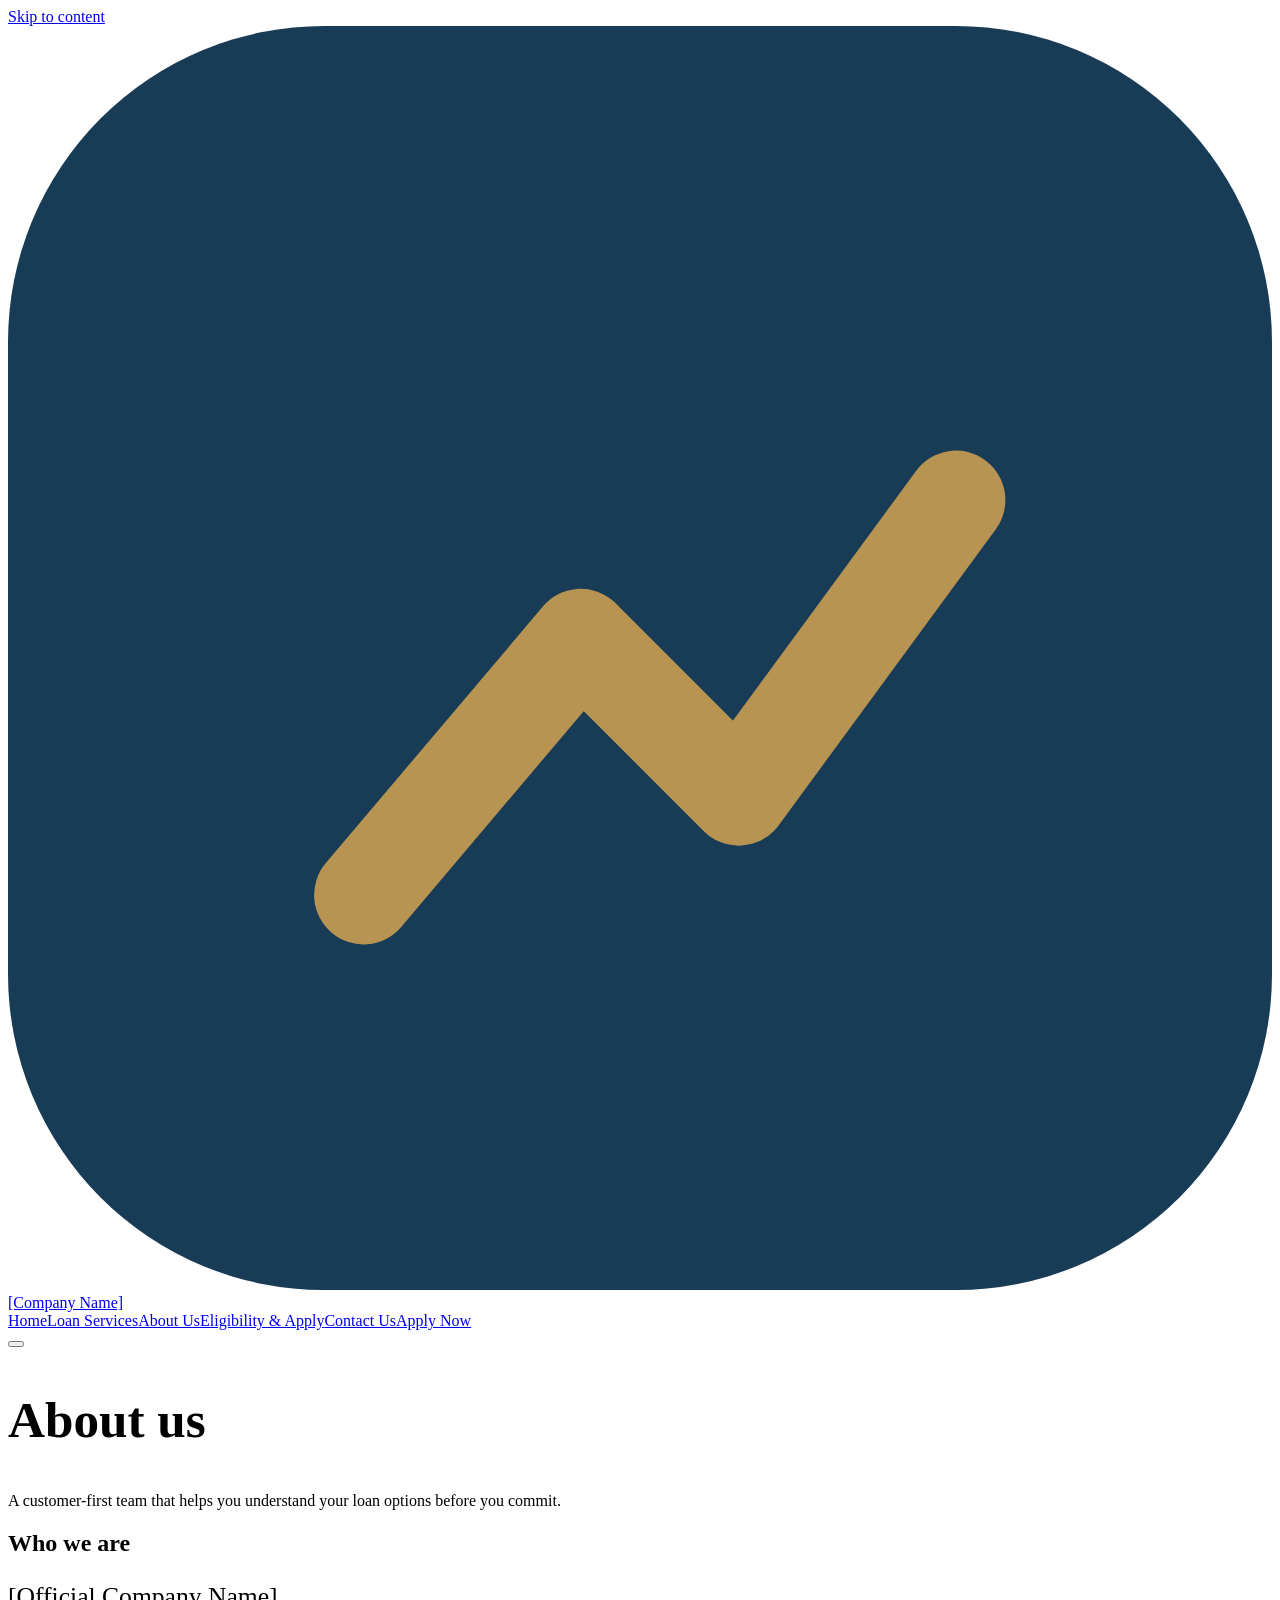
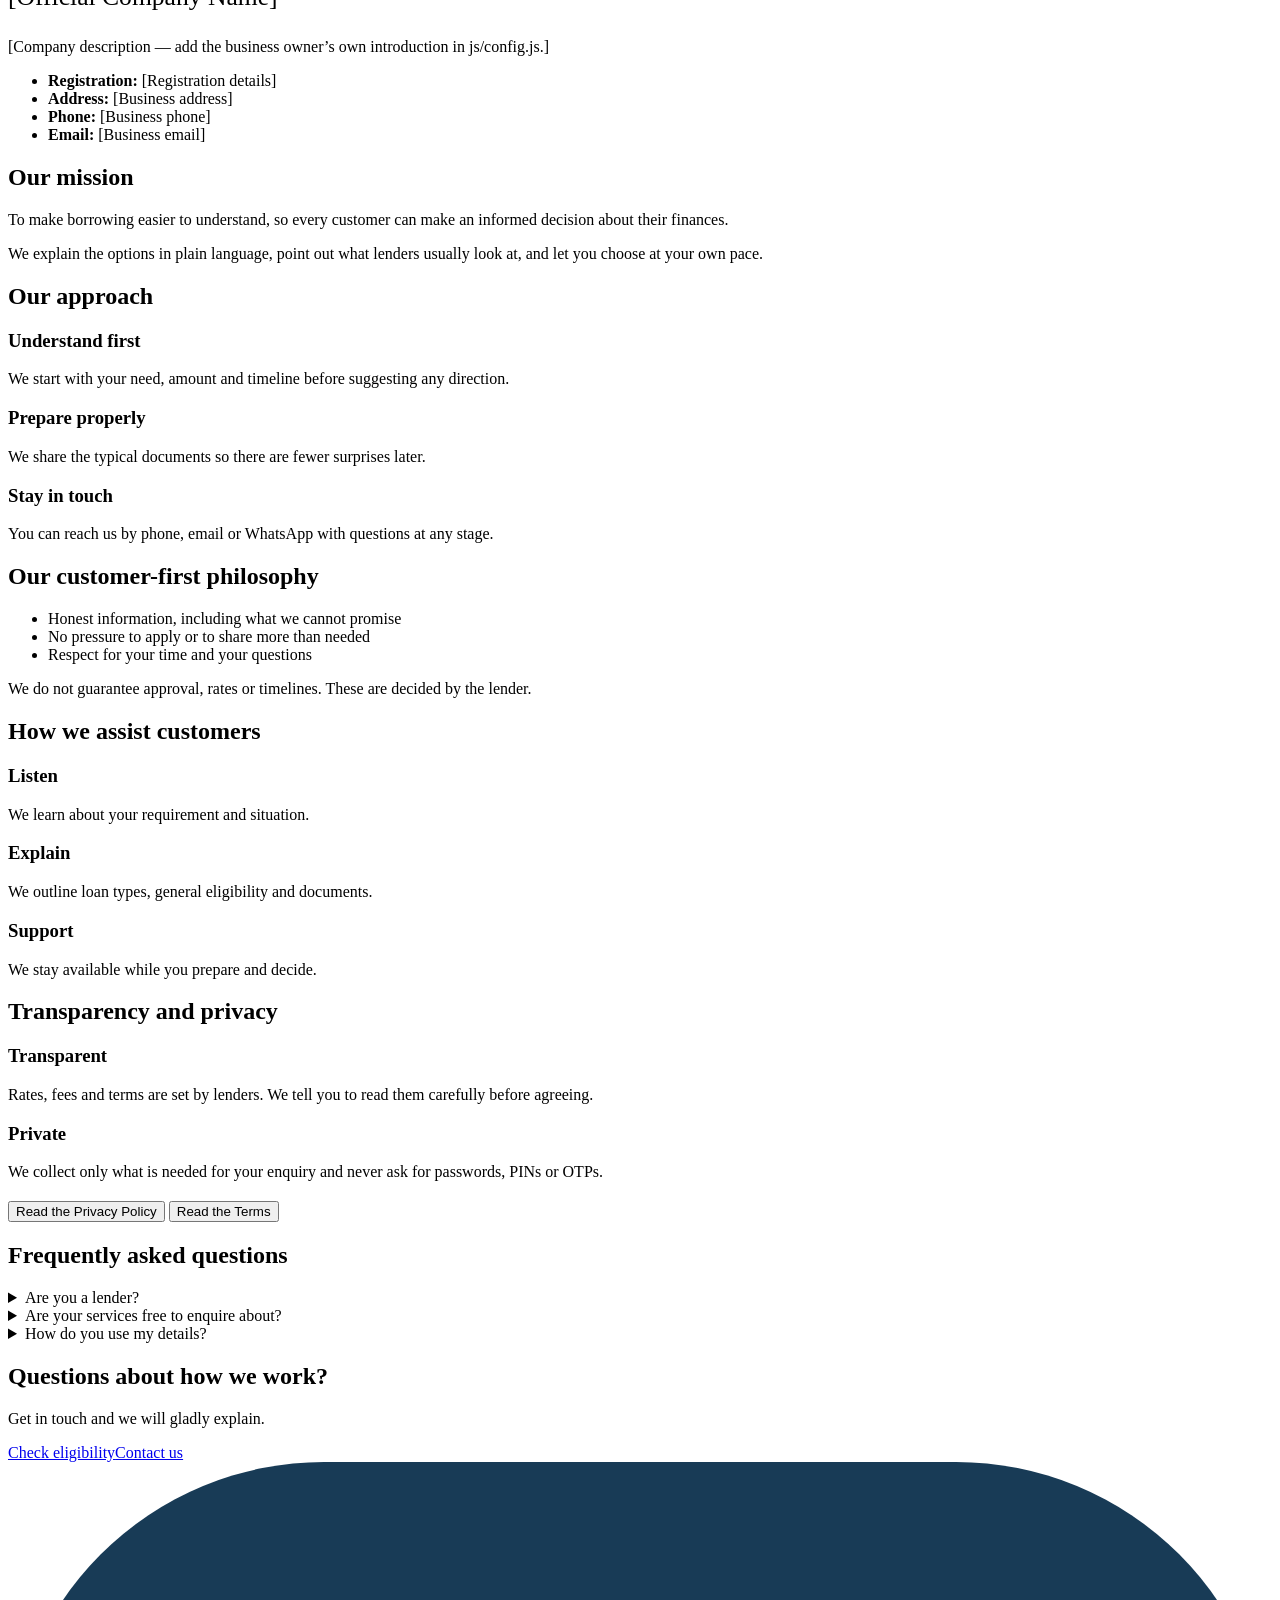
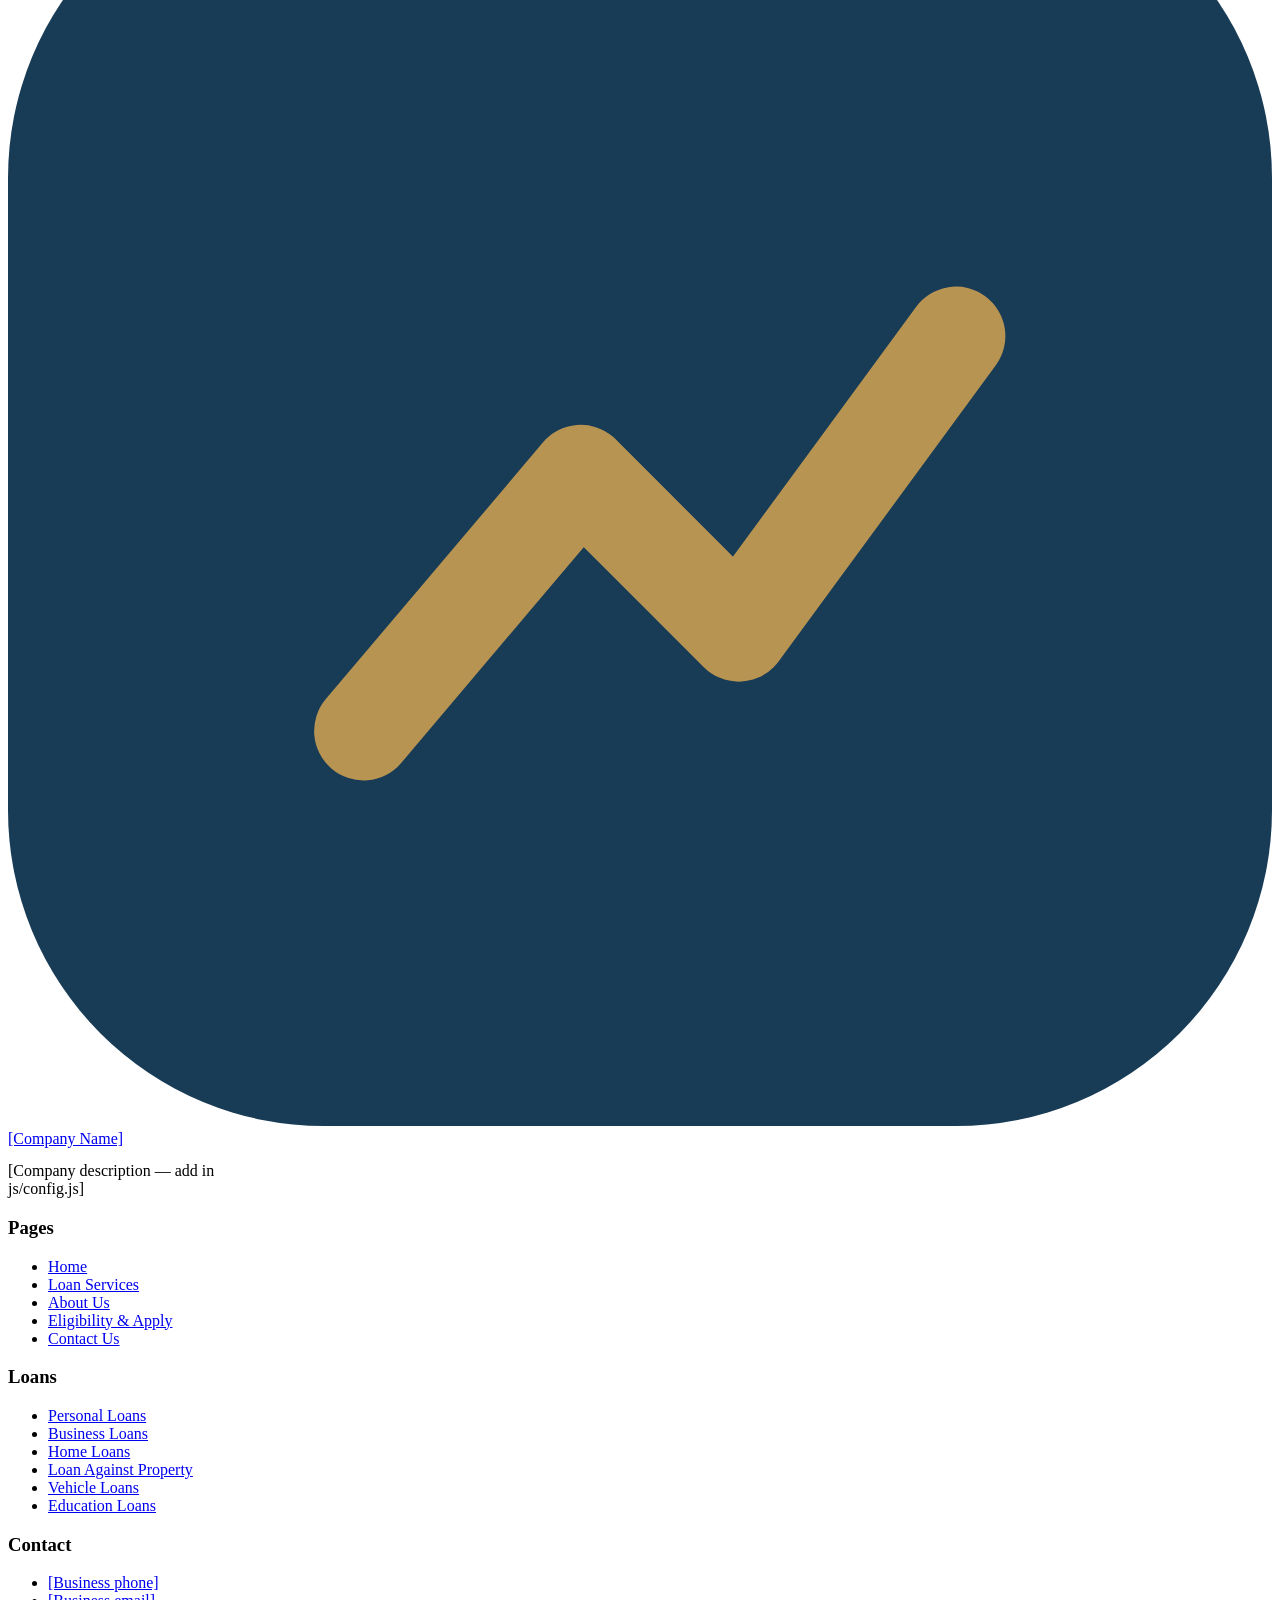
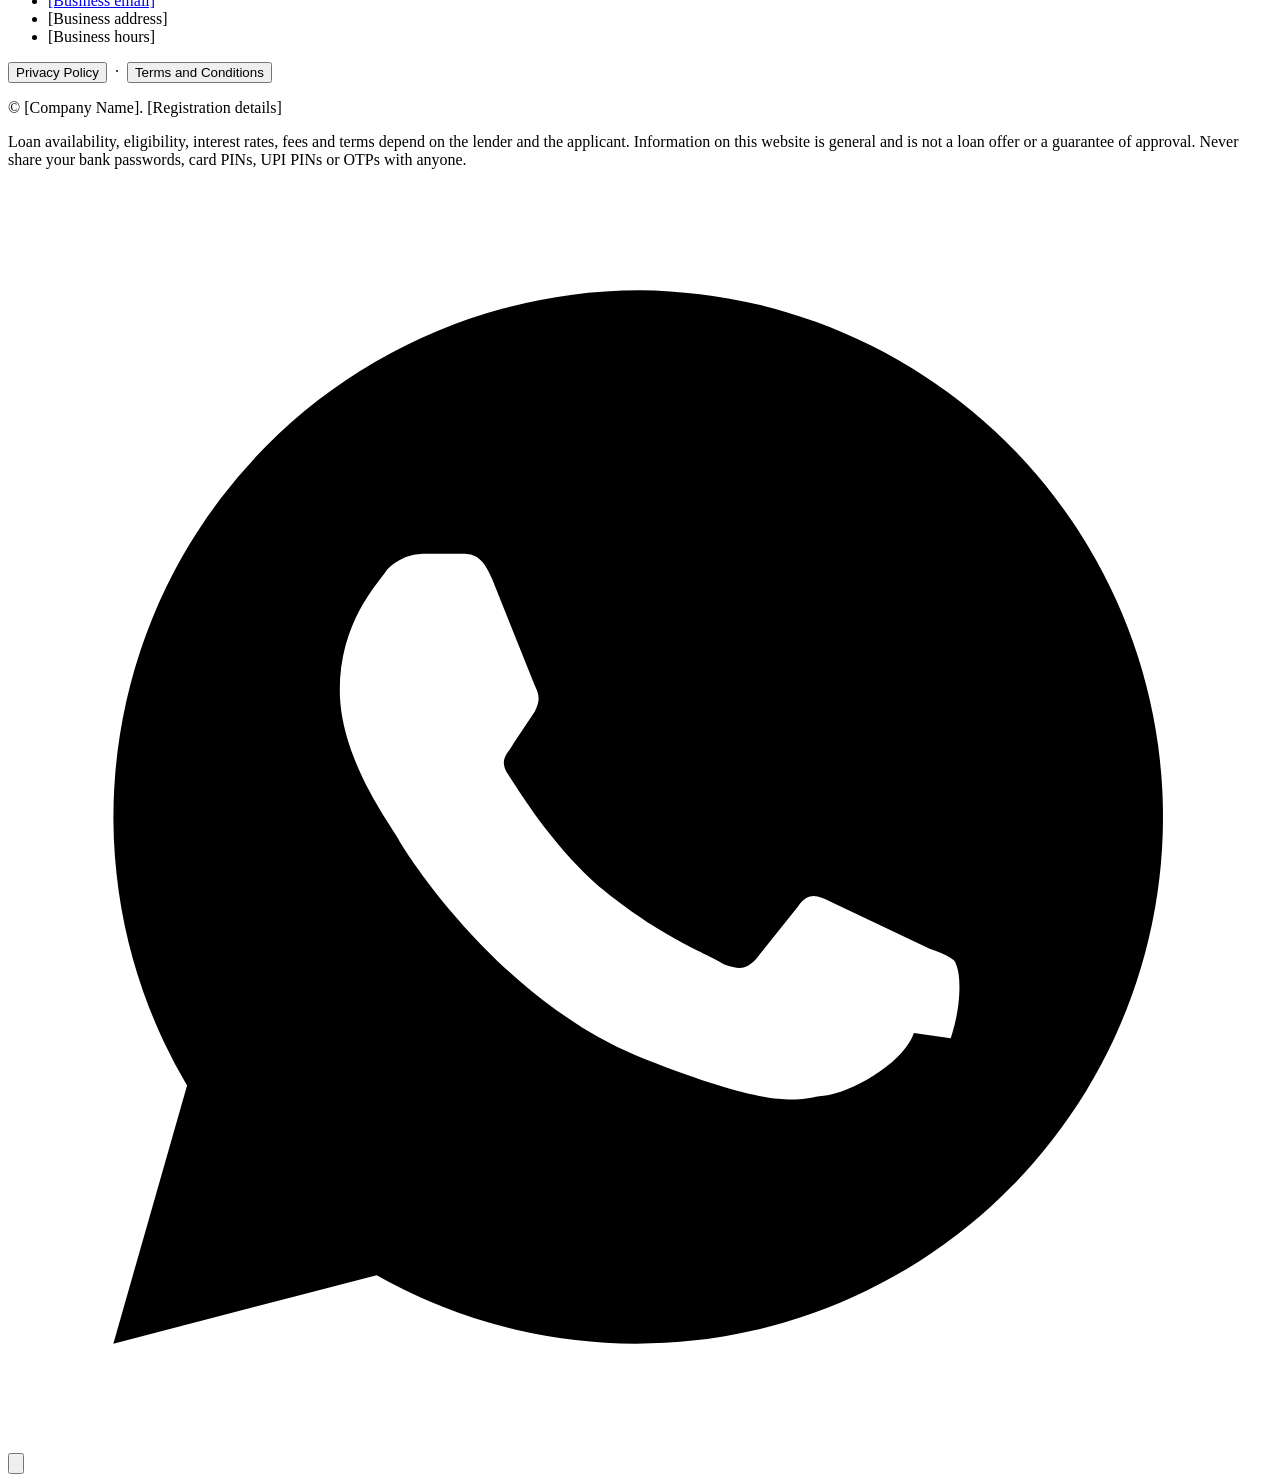
==== about.html @ 8aedb4cc "Rename about-4.html to about.html" ====
<!doctype html>
<html lang="en-IN"><head><meta charset="utf-8"><meta name="viewport" content="width=device-width,initial-scale=1">
<title>About Us | [Company Name]</title>
<meta name="description" content="Learn how we help customers explore loan options with clear information, a customer-first approach and respect for privacy.">
<link rel="canonical" href="https://your-domain.com/about.html">
<meta property="og:type" content="website"><meta property="og:site_name" content="[Company Name]"><meta property="og:title" content="About Us | [Company Name]"><meta property="og:description" content="Learn how we help customers explore loan options with clear information, a customer-first approach and respect for privacy."><meta property="og:url" content="https://your-domain.com/about.html">
<meta name="twitter:card" content="summary"><meta name="twitter:title" content="About Us | [Company Name]"><meta name="twitter:description" content="Learn how we help customers explore loan options with clear information, a customer-first approach and respect for privacy.">
<meta name="theme-color" content="#FFFDF8"><link rel="icon" href="assets/icons/favicon.svg" type="image/svg+xml">
<link rel="preconnect" href="https://fonts.googleapis.com"><link rel="preconnect" href="https://fonts.gstatic.com" crossorigin>
<link rel="stylesheet" href="https://fonts.googleapis.com/css2?family=Fraunces:opsz,wght@9..144,400;9..144,500;9..144,600&amp;family=Manrope:wght@400;500;600;700&amp;display=swap">
<link rel="stylesheet" href="styles.css"><script>document.documentElement.className="js"</script></head><body>
<a class="skip" href="#main">Skip to content</a>
<header class="site-header"><div class="container bar"><a class="brand" href="index.html" aria-label="Home"><svg viewBox="0 0 64 64" aria-hidden="true"><rect width="64" height="64" rx="16" fill="#183B56"/><path d="M18 44l11-13 8 8 11-15" fill="none" stroke="#B89452" stroke-width="5" stroke-linecap="round" stroke-linejoin="round"/></svg><span data-site="name">[Company Name]</span></a>
<nav id="nav" aria-label="Main"><a href="index.html">Home</a><a href="services.html">Loan Services</a><a href="about.html" aria-current="page">About Us</a><a href="eligibility.html">Eligibility &amp; Apply</a><a href="contact.html">Contact Us</a><a class="nav-cta" href="eligibility.html">Apply Now</a></nav>
<button class="burger" aria-label="Toggle menu" aria-expanded="false" aria-controls="nav"><span></span></button></div></header>
<main id="main">
<section class="page-hero"><div class="container"><h1 style="font-size:clamp(2rem,5vw,3.2rem)">About us</h1><p>A customer-first team that helps you understand your loan options before you commit.</p></div></section><section><div class="container"><div class="head rv"><h2>Who we are</h2></div><div class="split rv"><div><h3 style="font-family:var(--f-h);font-size:1.6rem;font-weight:500" data-site="name">[Official Company Name]</h3><p style="margin-top:12px" data-site="description">[Company description — add the business owner’s own introduction in js/config.js.]</p></div><div class="card"><ul class="checks"><li><b>Registration:</b> <span data-site="registration">[Registration details]</span></li><li><b>Address:</b> <span data-site="address">[Business address]</span></li><li><b>Phone:</b> <span data-site="phoneDisplay">[Business phone]</span></li><li><b>Email:</b> <span data-site="email">[Business email]</span></li></ul></div></div></div></section><section class="alt"><div class="container"><div class="head rv"><h2>Our mission</h2></div><div class="split rv"><p class="lead" style="color:var(--text)">To make borrowing easier to understand, so every customer can make an informed decision about their finances.</p><p>We explain the options in plain language, point out what lenders usually look at, and let you choose at your own pace.</p></div></div></section><section><div class="container"><div class="head rv"><h2>Our approach</h2></div><div class="grid g3"><div class="card rv"><span class="ico" data-ico="list"></span><h3>Understand first</h3><p>We start with your need, amount and timeline before suggesting any direction.</p></div><div class="card rv"><span class="ico" data-ico="doc"></span><h3>Prepare properly</h3><p>We share the typical documents so there are fewer surprises later.</p></div><div class="card rv"><span class="ico" data-ico="chat"></span><h3>Stay in touch</h3><p>You can reach us by phone, email or WhatsApp with questions at any stage.</p></div></div></div></section><section class="alt"><div class="container"><div class="head rv"><h2>Our customer-first philosophy</h2></div><div class="split rv"><ul class="checks"><li>Honest information, including what we cannot promise</li><li>No pressure to apply or to share more than needed</li><li>Respect for your time and your questions</li></ul><div class="notice">We do not guarantee approval, rates or timelines. These are decided by the lender.</div></div></div></section><section><div class="container"><div class="head rv"><h2>How we assist customers</h2></div><div class="steps"><div class="card rv"><h3>Listen</h3><p>We learn about your requirement and situation.</p></div><div class="card rv"><h3>Explain</h3><p>We outline loan types, general eligibility and documents.</p></div><div class="card rv"><h3>Support</h3><p>We stay available while you prepare and decide.</p></div></div></div></section><section class="alt"><div class="container"><div class="head rv"><h2>Transparency and privacy</h2></div><div class="grid g2"><div class="card rv"><span class="ico" data-ico="eye"></span><h3>Transparent</h3><p>Rates, fees and terms are set by lenders. We tell you to read them carefully before agreeing.</p></div><div class="card rv"><span class="ico" data-ico="lock"></span><h3>Private</h3><p>We collect only what is needed for your enquiry and never ask for passwords, PINs or OTPs.</p></div></div><p style="margin-top:20px"><button class="btn btn-ghost btn-sm" data-modal="privacy">Read the Privacy Policy</button> <button class="btn btn-ghost btn-sm" data-modal="terms">Read the Terms</button></p></div></section><section><div class="container"><div class="head center rv"><h2>Frequently asked questions</h2></div><div class="faq"><details class="rv"><summary>Are you a lender?</summary><p>Please check with the business owner. This site is for loan enquiries and general information, and does not claim any lender status.</p></details><details class="rv"><summary>Are your services free to enquire about?</summary><p>Making an enquiry is free of cost on this website. Any fees charged by lenders or intermediaries should be explained to you before you proceed.</p></details><details class="rv"><summary>How do you use my details?</summary><p>Only to respond to your enquiry. See the Privacy Policy for more information.</p></details></div></div></section><section><div class="container"><div class="band rv"><div><h2>Questions about how we work?</h2><p style="margin-top:12px">Get in touch and we will gladly explain.</p></div><div class="btns"><a class="btn btn-primary" href="eligibility.html">Check eligibility</a><a class="btn btn-ghost" href="contact.html">Contact us</a></div></div></div></section></main>
<footer><div class="container"><div class="fgrid">
<div><a class="brand" href="index.html"><svg viewBox="0 0 64 64" aria-hidden="true"><rect width="64" height="64" rx="16" fill="#183B56"/><path d="M18 44l11-13 8 8 11-15" fill="none" stroke="#B89452" stroke-width="5" stroke-linecap="round" stroke-linejoin="round"/></svg><span data-site="name">[Company Name]</span></a><p style="margin-top:14px;max-width:34ch" data-site="description">[Company description — add in js/config.js]</p></div>
<div><h3>Pages</h3><ul><li><a href="index.html">Home</a></li><li><a href="services.html">Loan Services</a></li><li><a href="about.html">About Us</a></li><li><a href="eligibility.html">Eligibility &amp; Apply</a></li><li><a href="contact.html">Contact Us</a></li></ul></div>
<div><h3>Loans</h3><ul><li><a href="services.html#personal">Personal Loans</a></li><li><a href="services.html#business">Business Loans</a></li><li><a href="services.html#home">Home Loans</a></li><li><a href="services.html#lap">Loan Against Property</a></li><li><a href="services.html#vehicle">Vehicle Loans</a></li><li><a href="services.html#education">Education Loans</a></li></ul></div>
<div><h3>Contact</h3><ul><li><a data-link="tel" href="contact.html"><span data-site="phoneDisplay">[Business phone]</span></a></li><li><a data-link="mail" href="contact.html"><span data-site="email">[Business email]</span></a></li><li data-site="address">[Business address]</li><li data-site="hours">[Business hours]</li></ul></div></div>
<div class="legal"><button class="lnk" data-modal="privacy">Privacy Policy</button> &nbsp;·&nbsp; <button class="lnk" data-modal="terms">Terms and Conditions</button>
<p>© <span data-year></span> <span data-site="name">[Company Name]</span>. <span data-site="registration">[Registration details]</span></p>
<p>Loan availability, eligibility, interest rates, fees and terms depend on the lender and the applicant. Information on this website is general and is not a loan offer or a guarantee of approval. Never share your bank passwords, card PINs, UPI PINs or OTPs with anyone.</p></div></div></footer>
<a class="wa" id="waBtn" data-link="wa" href="#" aria-label="Chat on WhatsApp"><svg viewBox="0 0 24 24" aria-hidden="true"><path d="M12 2a10 10 0 0 0-8.6 15.1L2 22l5-1.3A10 10 0 1 0 12 2zm5.2 14.1c-.2.6-1.300 1.200-1.800 1.200-.5.1-1 .2-3.300-.7-2.800-1.100-4.600-4-4.700-4.200-.1-.2-1.100-1.500-1.100-2.800s.7-2 .9-2.300c.3-.3.600-.3.800-.3h.6c.2 0 .4 0 .6.500l.8 2c.1.200.1.300 0 .5l-.4.600c-.1.200-.3.300-.1.600.2.300.8 1.300 1.700 2.100 1.200 1 2.100 1.300 2.400 1.500.3.100.4.100.6-.1l.8-1c.2-.3.400-.2.600-.1l1.900.9c.3.100.5.200.5.300.1.200.1.800-.1 1.400z"/></svg></a>
<button class="totop" aria-label="Back to top"><svg viewBox="0 0 24 24" aria-hidden="true"><path d="M6 15l6-6 6 6"/></svg></button>
<div id="toast" role="status" aria-live="polite"></div>
<dialog id="modal" aria-labelledby="modalTitle"><div class="dlg"><h2 id="modalTitle"></h2><p id="modalBody"></p><button class="btn btn-primary" data-close>Close</button></div></dialog>
<script src="js/config.js"></script><script src="js/app.js"></script></body></html>
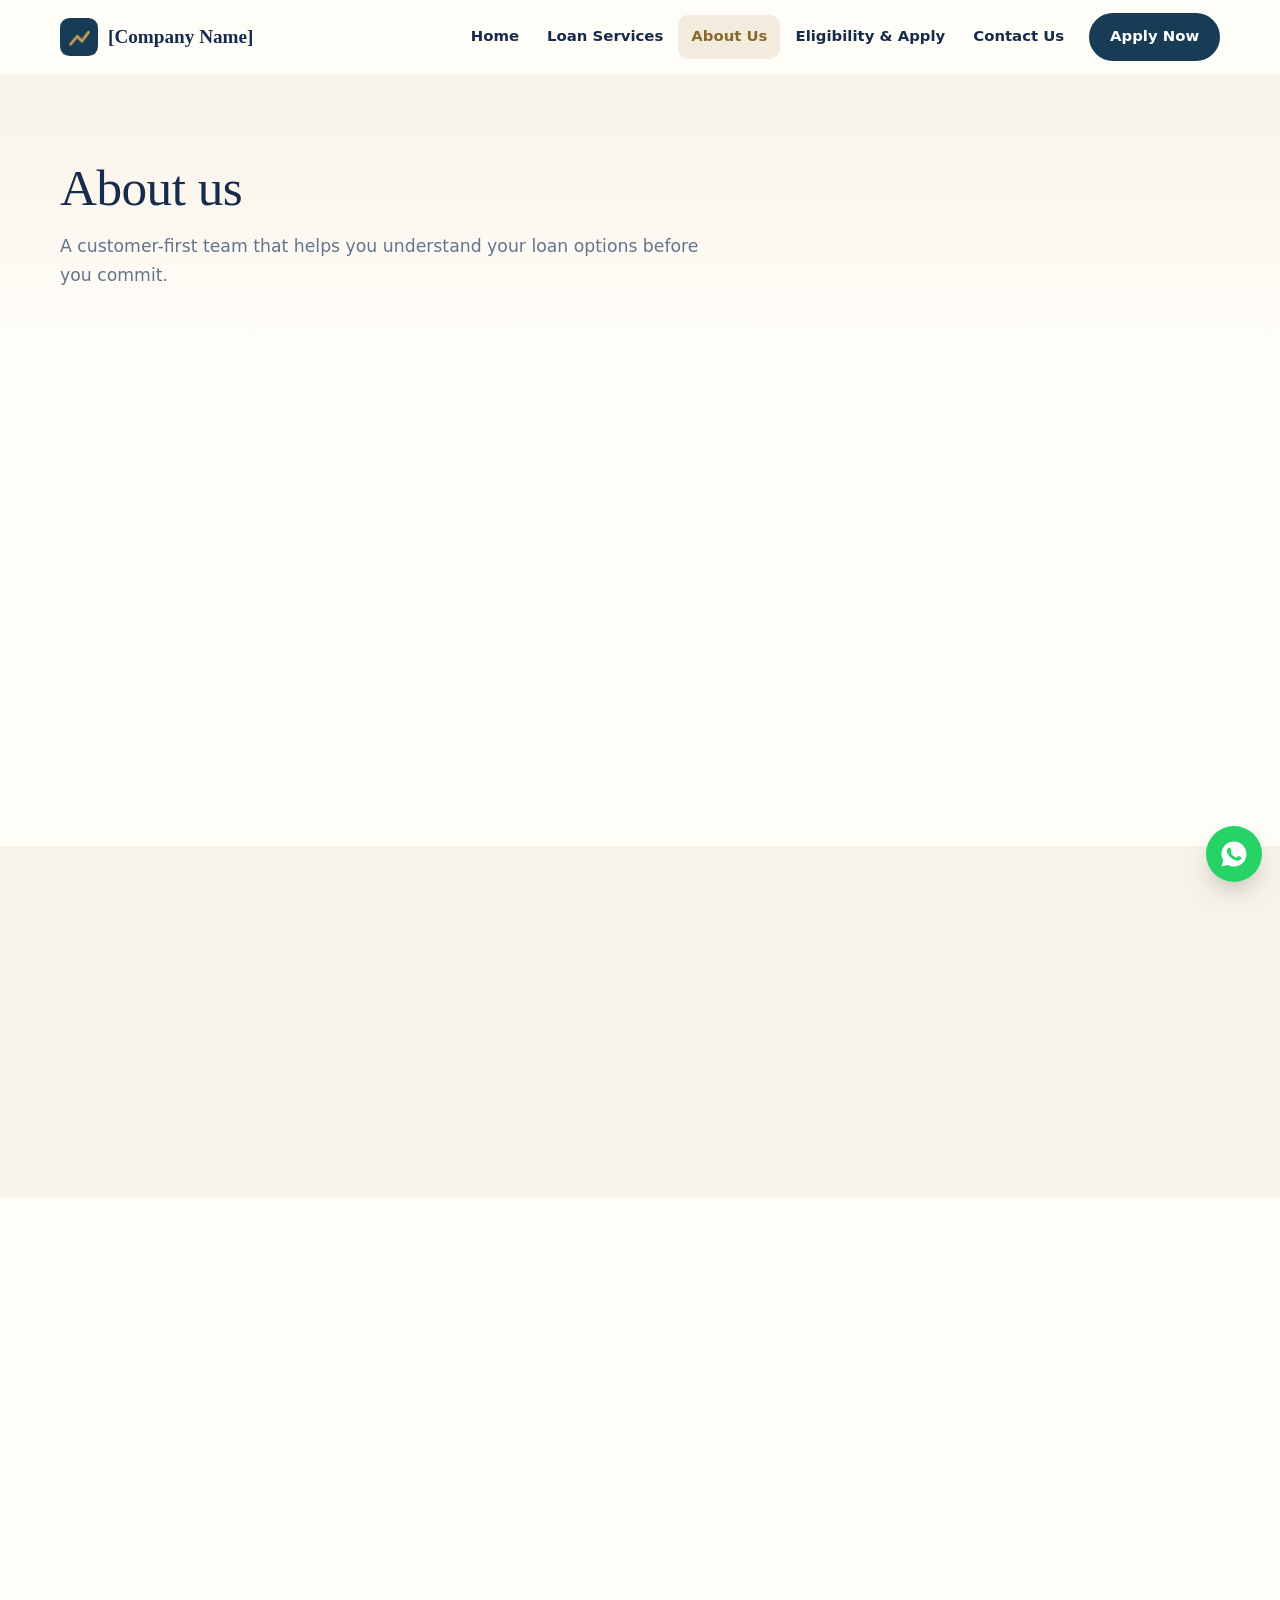
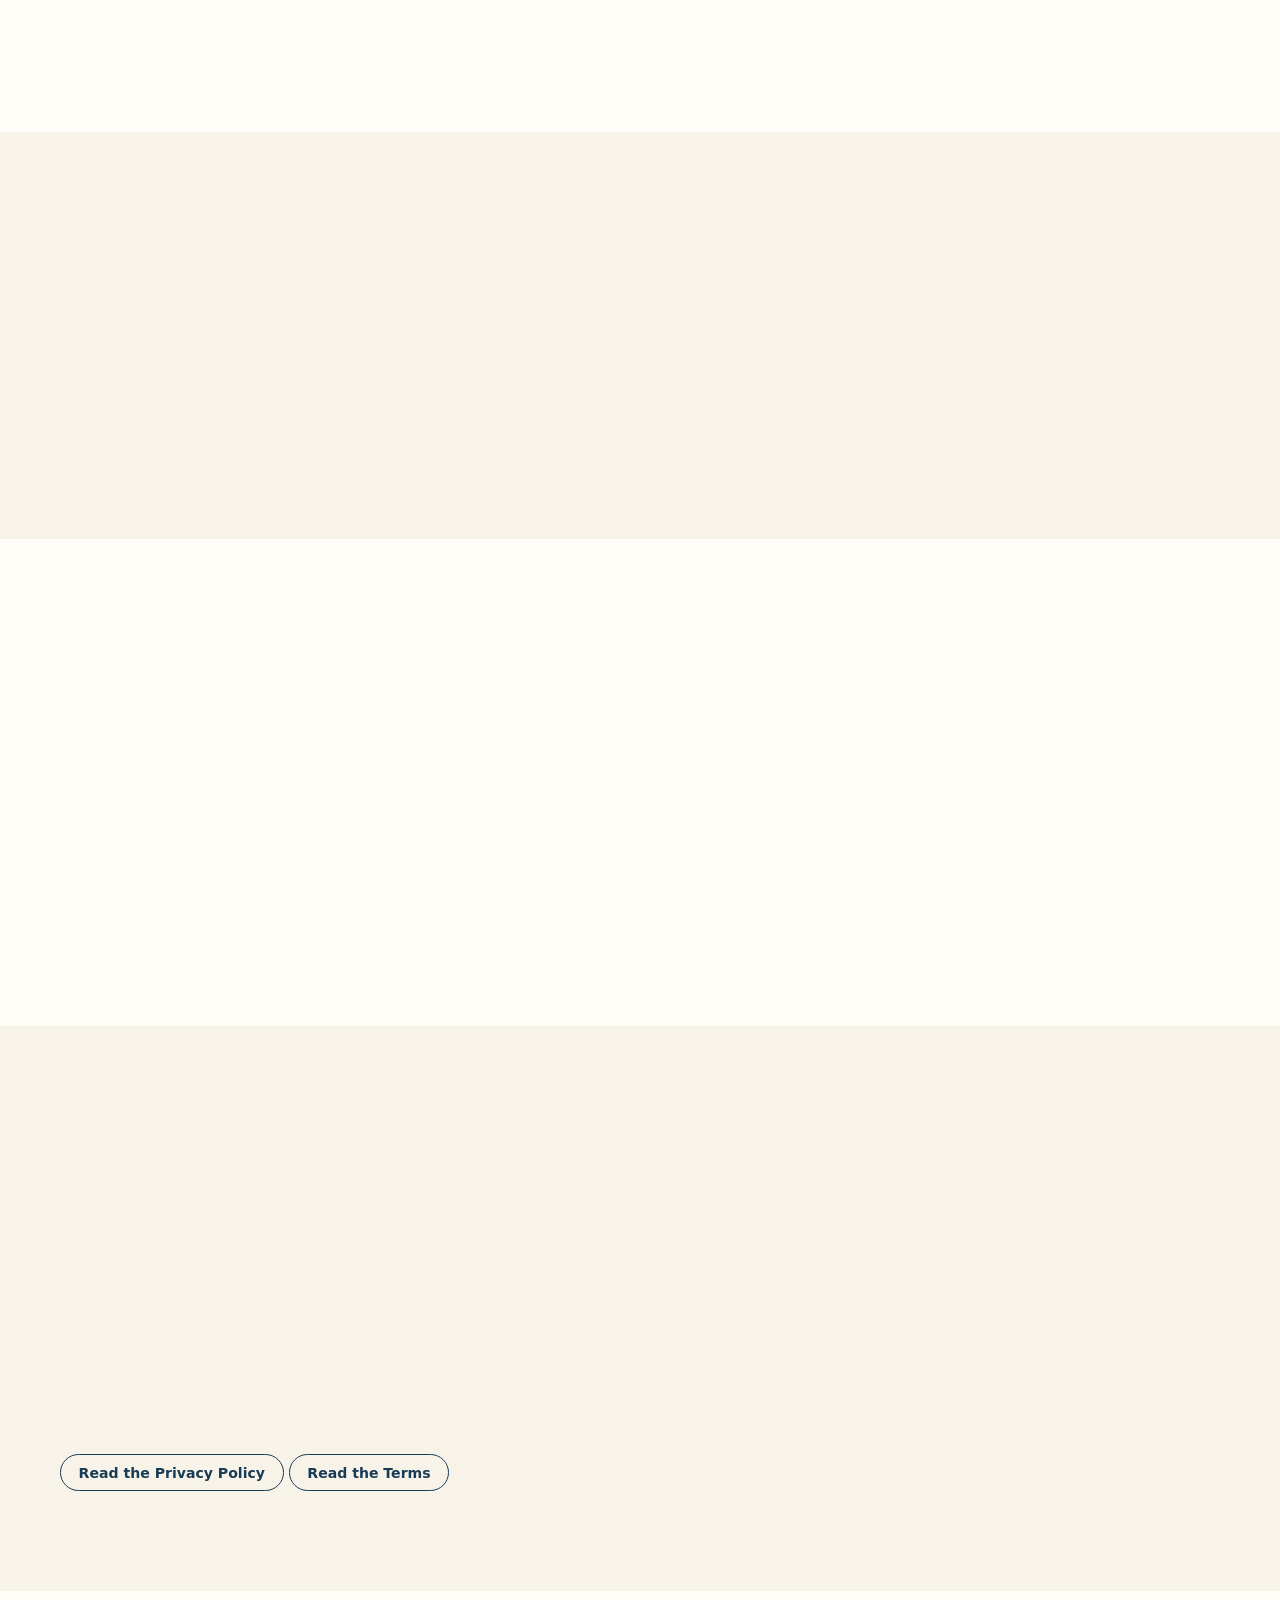
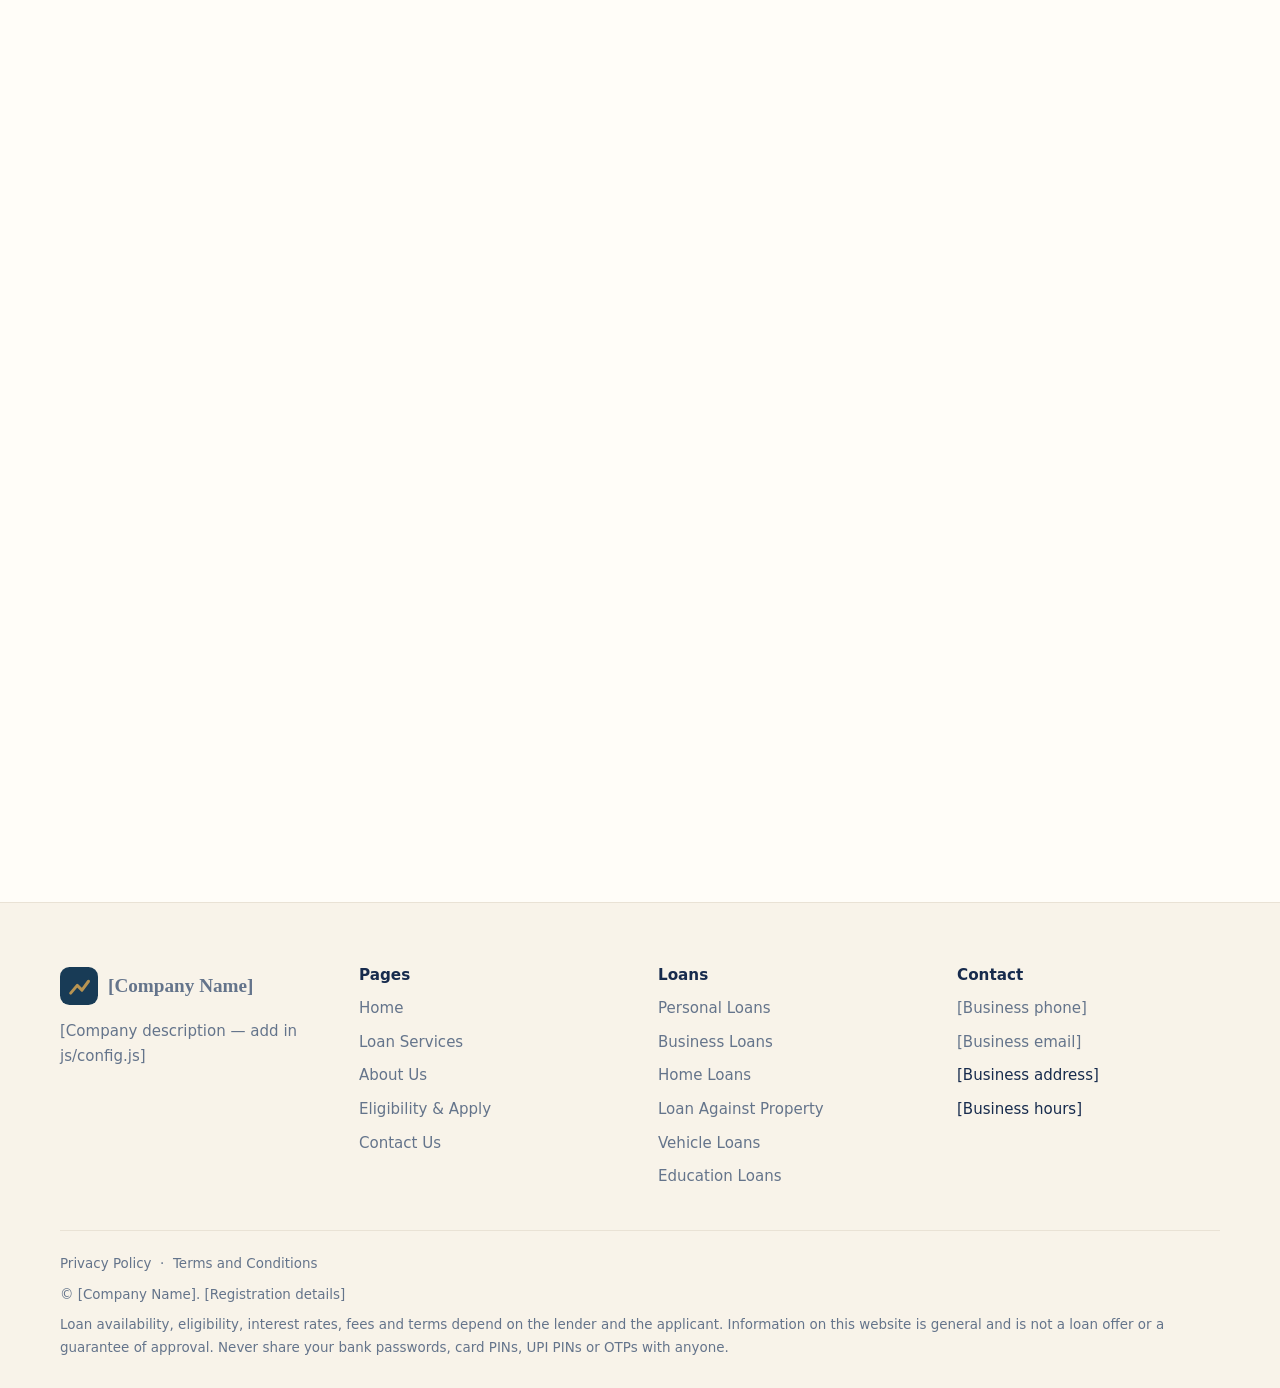
==== commit f78c3d9f: "Fix script source path in about.html" ====
--- a/about.html
+++ b/about.html
@@ -27,4 +27,4 @@
 <button class="totop" aria-label="Back to top"><svg viewBox="0 0 24 24" aria-hidden="true"><path d="M6 15l6-6 6 6"/></svg></button>
 <div id="toast" role="status" aria-live="polite"></div>
 <dialog id="modal" aria-labelledby="modalTitle"><div class="dlg"><h2 id="modalTitle"></h2><p id="modalBody"></p><button class="btn btn-primary" data-close>Close</button></div></dialog>
-<script src="js/config.js"></script><script src="js/app.js"></script></body></html>
+<script src="config.js"></script><script src="js/app.js"></script></body></html>
--- a/styles.css
+++ b/styles.css
@@ -0,0 +1,141 @@
+/* ===== Design tokens ===== */
+:root{--bg:#FFFDF8;--bg2:#F8F3E9;--card:#fff;--cream:#F3EBDD;--text:#172B4D;--muted:#64748B;--accent:#B89452;--accent-d:#8a6a2c;--btn:#183B56;--btn-h:#244E70;--line:#E9E2D5;--ok:#2f7d5b;--err:#b4412f;
+--r:20px;--r-sm:12px;--sh:0 14px 34px -18px rgba(24,59,86,.28);--f-h:"Fraunces",Georgia,serif;--f-b:"Manrope",system-ui,-apple-system,"Segoe UI",Roboto,sans-serif}
+@view-transition{navigation:auto}
+*,*::before,*::after{box-sizing:border-box;margin:0}
+html{scroll-behavior:smooth;scroll-padding-top:88px}
+body{font:400 1rem/1.7 var(--f-b);color:var(--text);background:var(--bg);-webkit-font-smoothing:antialiased;animation:pg .5s ease both}
+@keyframes pg{from{opacity:0}to{opacity:1}}
+img,svg{max-width:100%;display:block}
+h1,h2,h3{font-family:var(--f-h);line-height:1.15;font-weight:500;letter-spacing:-.01em}
+h1{font-size:clamp(2.3rem,6vw,4rem)}h2{font-size:clamp(1.7rem,3.6vw,2.6rem)}h3{font-size:1.2rem;font-family:var(--f-b);font-weight:700;letter-spacing:0}
+p{color:var(--muted)}a{color:inherit}
+:focus-visible{outline:3px solid var(--accent);outline-offset:3px;border-radius:6px}
+.container{width:min(1160px,100% - 40px);margin-inline:auto}
+section{padding:clamp(56px,8vw,100px) 0}.alt{background:var(--bg2)}
+.skip{position:absolute;left:-999px;top:8px;background:var(--btn);color:#fff;padding:8px 14px;border-radius:8px;z-index:100}.skip:focus{left:8px}
+.head{max-width:640px;margin-bottom:44px}.head.center{margin-inline:auto;text-align:center}.head p{margin-top:14px;font-size:1.05rem}
+.lead{font-size:1.1rem;max-width:56ch}
+.tag{display:inline-block;color:var(--accent-d);font-weight:700;font-size:.9rem;margin-bottom:12px}
+/* ===== Buttons ===== */
+.btn{display:inline-flex;align-items:center;justify-content:center;gap:.5rem;padding:.85rem 1.5rem;border-radius:999px;font:700 .95rem var(--f-b);border:1.5px solid transparent;cursor:pointer;text-decoration:none;transition:background .25s,transform .25s,box-shadow .25s,color .25s}
+.btn-primary{background:var(--btn);color:#fff}.btn-primary:hover{background:var(--btn-h);transform:translateY(-2px);box-shadow:0 12px 24px -12px var(--btn)}
+.btn-ghost{border-color:var(--btn);color:var(--btn);background:transparent}.btn-ghost:hover{background:var(--cream);transform:translateY(-2px)}
+.btn-sm{padding:.6rem 1.1rem;font-size:.88rem}.btn:disabled{opacity:.6;cursor:not-allowed;transform:none}
+.btns{display:flex;flex-wrap:wrap;gap:12px;margin-top:28px}
+/* ===== Header ===== */
+.site-header{position:sticky;top:0;z-index:50;background:rgba(255,253,248,.92);backdrop-filter:blur(12px);border-bottom:1px solid transparent;transition:border-color .3s,box-shadow .3s}
+.site-header.scrolled{border-color:var(--line);box-shadow:0 8px 24px -20px rgba(23,43,77,.4)}
+.bar{display:flex;align-items:center;justify-content:space-between;height:74px}
+.brand{display:flex;align-items:center;gap:10px;text-decoration:none;font:600 1.2rem var(--f-h)}
+.brand svg{width:38px;height:38px}
+nav{position:fixed;inset:74px 0 auto 0;background:var(--bg);border-bottom:1px solid var(--line);padding:14px 20px 24px;display:none;flex-direction:column;gap:2px;max-height:calc(100dvh - 74px);overflow:auto}
+nav.open{display:flex}
+nav a{padding:12px 14px;text-decoration:none;font-weight:600;border-radius:10px;color:var(--text)}
+nav a:hover{background:var(--cream)}nav a[aria-current=page]{color:var(--accent-d);background:var(--cream)}
+nav a.nav-cta{background:var(--btn);color:#fff;text-align:center;margin-top:10px;border-radius:999px}nav a.nav-cta:hover{background:var(--btn-h)}
+.burger{width:44px;height:44px;border:1px solid var(--line);background:var(--card);border-radius:12px;cursor:pointer;display:grid;place-items:center}
+.burger span,.burger span::before,.burger span::after{display:block;width:18px;height:2px;background:var(--text);border-radius:2px;transition:.25s;content:"";position:relative}
+.burger span::before{position:absolute;top:-6px}.burger span::after{position:absolute;top:6px}
+.burger[aria-expanded=true] span{background:transparent}.burger[aria-expanded=true] span::before{top:0;transform:rotate(45deg)}.burger[aria-expanded=true] span::after{top:0;transform:rotate(-45deg)}
+@media(min-width:960px){.burger{display:none}nav{position:static;display:flex;flex-direction:row;align-items:center;padding:0;border:0;background:none;gap:2px;max-height:none;overflow:visible}nav a{padding:9px 13px;font-size:.93rem}nav a.nav-cta{margin:0 0 0 10px;padding:.7rem 1.3rem}}
+/* ===== Hero ===== */
+.hero{padding:clamp(44px,7vw,88px) 0 clamp(56px,8vw,96px);background:radial-gradient(900px 420px at 85% 0,var(--cream),transparent 70%)}
+.hero-grid{display:grid;gap:48px;align-items:center}.hero h1{margin-bottom:20px}
+.page-hero{padding:clamp(48px,7vw,84px) 0 clamp(36px,5vw,56px);background:linear-gradient(180deg,var(--bg2),var(--bg))}.page-hero p{max-width:60ch;margin-top:14px;font-size:1.08rem}
+@media(min-width:960px){.hero-grid{grid-template-columns:1.1fr .9fr}}
+.art{position:relative;min-height:380px;display:grid;place-items:center}
+.art::before{content:"";position:absolute;width:min(380px,80%);aspect-ratio:1;border-radius:46% 54% 50% 50%/55% 45% 55% 45%;background:var(--cream);transform:rotate(-8deg)}
+.passbook{position:relative;width:min(340px,88%);background:var(--card);border:1px solid var(--line);border-radius:var(--r);padding:26px;box-shadow:var(--sh);animation:float 7s ease-in-out infinite}
+.passbook::before{content:"";position:absolute;inset:10px;border:1px dashed var(--accent);border-radius:14px;opacity:.5;pointer-events:none}
+.passbook small{color:var(--muted);font-size:.8rem}.passbook strong{display:block;font:500 2rem var(--f-h);margin:2px 0 14px}
+.bars{display:flex;align-items:flex-end;gap:8px;height:84px;margin-bottom:16px}.bars i{flex:1;background:linear-gradient(var(--accent),#d8bd8a);border-radius:6px 6px 2px 2px}
+.chip-float{position:absolute;background:var(--card);border:1px solid var(--line);border-radius:14px;padding:10px 14px;font-size:.85rem;font-weight:600;box-shadow:var(--sh);display:flex;gap:8px;align-items:center}
+.chip-float .ico{width:30px;height:30px;border-radius:9px}.chip-float .ico svg{width:16px;height:16px}
+.cf1{right:0;top:30px;animation:float 6s ease-in-out -2s infinite}.cf2{left:0;bottom:36px;animation:float 8s ease-in-out -4s infinite}
+@keyframes float{50%{transform:translateY(-10px)}}
+/* ===== Grids & cards ===== */
+.grid{display:grid;gap:22px}.g2{grid-template-columns:repeat(auto-fit,minmax(min(100%,320px),1fr))}.g3{grid-template-columns:repeat(auto-fit,minmax(min(100%,290px),1fr))}.g4{grid-template-columns:repeat(auto-fit,minmax(min(100%,240px),1fr))}
+.card{background:var(--card);border:1px solid var(--line);border-radius:var(--r);padding:28px;transition:transform .3s,box-shadow .3s,border-color .3s}
+.card:hover{transform:translateY(-4px);box-shadow:var(--sh);border-color:#d9cdb4}
+.card h3{margin:16px 0 8px}.card p{font-size:.96rem}
+.ico{display:inline-grid;place-items:center;width:52px;height:52px;border-radius:16px;background:var(--cream);color:var(--accent-d)}
+.ico svg{width:26px;height:26px;fill:none;stroke:currentColor;stroke-width:1.7;stroke-linecap:round;stroke-linejoin:round}
+.checks{list-style:none;padding:0;display:grid;gap:8px;margin:12px 0}.checks li{padding-left:26px;position:relative;font-size:.93rem;color:var(--muted)}
+.checks li::before{content:"";position:absolute;left:2px;top:.5em;width:12px;height:7px;border-left:2.5px solid var(--accent);border-bottom:2.5px solid var(--accent);transform:rotate(-45deg)}
+.steps{counter-reset:s;display:grid;gap:22px;grid-template-columns:repeat(auto-fit,minmax(min(100%,260px),1fr))}
+.steps .card{counter-increment:s;position:relative}.steps .card::before{content:counter(s);font:500 2.4rem var(--f-h);color:var(--accent);display:block;line-height:1}
+.split{display:grid;gap:40px;align-items:center}@media(min-width:900px){.split{grid-template-columns:1fr 1fr}}
+.band{background:var(--btn);color:#fff;border-radius:28px;padding:clamp(32px,5vw,56px);display:grid;gap:20px;align-items:center}
+.band h2{color:#fff}.band p{color:#d5dfe8}.band .btn-primary{background:var(--accent);color:#14263a}.band .btn-primary:hover{background:#cdaa66}.band .btn-ghost{border-color:#fff;color:#fff}.band .btn-ghost:hover{background:rgba(255,255,255,.12)}
+@media(min-width:900px){.band{grid-template-columns:1.4fr 1fr}.band .btns{justify-content:flex-end;margin:0}}
+.notice{background:#fbf5e6;border:1px solid #ecdcb4;border-radius:var(--r-sm);padding:14px 18px;font-size:.92rem;color:#6b5420}
+.notice.err{background:#fbeeea;border-color:#efc9c0;color:var(--err)}
+/* ===== Services ===== */
+.chips{display:flex;flex-wrap:wrap;gap:10px;margin-bottom:28px}
+.chips button{border:1px solid var(--line);background:var(--card);padding:.55rem 1.1rem;border-radius:999px;font:600 .9rem var(--f-b);cursor:pointer;color:var(--text);transition:.2s}
+.chips button:hover{border-color:var(--accent)}.chips button[aria-pressed=true]{background:var(--btn);color:#fff;border-color:var(--btn)}
+.svc{display:flex;flex-direction:column}.svc .uses{font-size:.88rem;color:var(--muted);margin-top:10px}.svc .more{display:none;border-top:1px solid var(--line);margin-top:14px;padding-top:14px}.svc.open .more{display:block;animation:pg .3s}
+.svc h4{font-size:.92rem;margin-top:10px}.svc .acts{display:flex;gap:10px;flex-wrap:wrap;margin-top:auto;padding-top:20px}
+.svc[hidden]{display:none}
+.tbl-wrap{overflow-x:auto;border:1px solid var(--line);border-radius:var(--r);background:var(--card)}
+table{width:100%;border-collapse:collapse;min-width:560px;font-size:.95rem}th,td{padding:15px 18px;text-align:left;border-bottom:1px solid var(--line)}th{background:var(--cream);font-weight:700}tr:last-child td{border:0}
+/* ===== FAQ ===== */
+.faq{display:grid;gap:12px;max-width:820px;margin-inline:auto}
+details{background:var(--card);border:1px solid var(--line);border-radius:var(--r-sm);transition:border-color .2s}
+details[open]{border-color:var(--accent)}
+summary{cursor:pointer;list-style:none;padding:18px 54px 18px 22px;font-weight:700;position:relative}
+summary::-webkit-details-marker{display:none}
+summary::after{content:"+";position:absolute;right:22px;top:50%;translate:0 -50%;font-size:1.5rem;color:var(--accent);transition:rotate .25s}
+details[open] summary::after{rotate:45deg}details p{padding:0 22px 20px;font-size:.96rem}
+/* ===== Forms ===== */
+.form-card{background:var(--card);border:1px solid var(--line);border-radius:24px;padding:clamp(22px,4vw,40px);box-shadow:var(--sh)}
+.field{margin-bottom:18px}.row2{display:grid;gap:0 18px}@media(min-width:640px){.row2{grid-template-columns:1fr 1fr}}
+label{display:block;font-weight:600;font-size:.92rem;margin-bottom:6px}
+input,select,textarea{width:100%;padding:.85rem 1rem;border:1.5px solid var(--line);border-radius:var(--r-sm);background:var(--bg);font:inherit;color:var(--text);transition:border-color .2s,box-shadow .2s}
+input:focus,select:focus,textarea:focus{outline:0;border-color:var(--accent);box-shadow:0 0 0 4px rgba(184,148,82,.18)}
+input[aria-invalid=true],select[aria-invalid=true],textarea[aria-invalid=true]{border-color:var(--err)}
+textarea{min-height:130px;resize:vertical}.err{display:block;color:var(--err);font-size:.84rem;min-height:1.1em;margin-top:4px}
+.hint{font-size:.84rem;color:var(--muted);margin-top:4px}
+.consent{display:flex;gap:12px;align-items:flex-start}.consent input{width:20px;height:20px;margin-top:3px;flex:none;accent-color:var(--btn)}.consent label{font-weight:400;margin:0;color:var(--muted)}
+.hp{position:absolute;left:-9999px}
+.stepper{display:flex;gap:8px;list-style:none;padding:0;margin:0 0 30px}
+.stepper li{flex:1;font-size:.82rem;font-weight:600;color:var(--muted);border-top:4px solid var(--line);padding-top:8px;transition:.3s}
+.stepper li.active{color:var(--text);border-color:var(--accent)}.stepper li.done{border-color:var(--btn);color:var(--btn)}
+.step{display:none}.step.active{display:block;animation:pg .35s}
+.nav-btns{display:flex;justify-content:space-between;gap:12px;margin-top:10px;flex-wrap:wrap}
+.review{display:grid;gap:0;margin-bottom:20px;border:1px solid var(--line);border-radius:var(--r-sm);overflow:hidden}
+.review div{display:flex;justify-content:space-between;gap:16px;padding:12px 16px;border-bottom:1px solid var(--line);font-size:.94rem}.review div:last-child{border:0}
+.review dt{color:var(--muted)}.review dd{font-weight:600;text-align:right;word-break:break-word}
+.success{text-align:center;padding:20px 0}.success .ico{width:68px;height:68px;border-radius:50%;background:#e4f2ea;color:var(--ok);margin-bottom:14px}
+.spin{width:16px;height:16px;border:2.5px solid rgba(255,255,255,.4);border-top-color:#fff;border-radius:50%;animation:sp .7s linear infinite}@keyframes sp{to{rotate:360deg}}
+/* ===== EMI ===== */
+.calc{display:grid;gap:32px}@media(min-width:900px){.calc{grid-template-columns:1fr 1fr}}
+.out{background:var(--bg2);border-radius:var(--r);padding:26px;display:grid;gap:18px;align-content:start}
+.donut{width:150px;aspect-ratio:1;border-radius:50%;margin-inline:auto;background:conic-gradient(var(--btn) var(--p,70%),var(--accent) 0);display:grid;place-items:center}
+.donut::after{content:"";width:62%;aspect-ratio:1;background:var(--bg2);border-radius:50%}
+.big{font:500 clamp(2rem,5vw,2.8rem) var(--f-h);color:var(--btn);line-height:1.1}
+.kv{display:flex;justify-content:space-between;gap:12px;border-top:1px solid var(--line);padding-top:12px;font-size:.95rem}.kv b{font-weight:700}
+.dot{display:inline-block;width:10px;height:10px;border-radius:50%;margin-right:6px}
+/* ===== Contact ===== */
+.info{display:grid;gap:16px;align-content:start}.info .card{display:flex;gap:16px;padding:20px;align-items:flex-start}.info .ico{flex:none}.info h3{margin:0 0 2px;font-size:1rem}.info p,.info a{font-size:.95rem}
+.map{border:1px dashed var(--accent);border-radius:var(--r);min-height:280px;display:grid;place-items:center;text-align:center;padding:24px;background:var(--bg2);overflow:hidden}.map iframe{width:100%;height:100%;min-height:320px;border:0}
+/* ===== Footer ===== */
+footer{background:var(--bg2);border-top:1px solid var(--line);padding:64px 0 28px;font-size:.94rem}
+.fgrid{display:grid;gap:36px;grid-template-columns:repeat(auto-fit,minmax(200px,1fr))}
+footer h3{font-size:.95rem;margin-bottom:12px}footer ul{list-style:none;padding:0;display:grid;gap:8px}
+footer a,footer button.lnk{color:var(--muted);text-decoration:none;background:none;border:0;font:inherit;cursor:pointer;padding:0;text-align:left}footer a:hover,footer button.lnk:hover{color:var(--btn)}
+.legal{border-top:1px solid var(--line);margin-top:40px;padding-top:22px;font-size:.84rem;color:var(--muted)}.legal p{font-size:.84rem;margin-top:8px}
+/* ===== Floating UI ===== */
+.wa,.totop{position:fixed;right:18px;z-index:40;border:0;cursor:pointer;display:grid;place-items:center;border-radius:50%;box-shadow:0 12px 28px -10px rgba(0,0,0,.35);transition:transform .25s}
+.wa{bottom:18px;width:56px;height:56px;background:#25D366;color:#fff}.wa:hover,.totop:hover{transform:scale(1.08)}.wa svg{width:30px;height:30px;fill:currentColor}
+.totop{bottom:86px;width:44px;height:44px;background:var(--card);color:var(--btn);border:1px solid var(--line);opacity:0;pointer-events:none;transition:opacity .3s,transform .25s}.totop.show{opacity:1;pointer-events:auto}.totop svg{width:20px;height:20px;fill:none;stroke:currentColor;stroke-width:2.2;stroke-linecap:round}
+#toast{position:fixed;left:50%;bottom:24px;translate:-50% 0;z-index:80;display:grid;gap:8px;width:min(420px,92vw)}
+.t{background:var(--btn);color:#fff;padding:14px 18px;border-radius:14px;box-shadow:var(--sh);font-size:.93rem;animation:pg .3s}.t.error{background:var(--err)}.t.ok{background:var(--ok)}
+dialog{border:0;border-radius:var(--r);padding:0;width:min(640px,92vw);max-height:86dvh;box-shadow:0 30px 80px -20px rgba(0,0,0,.4);color:var(--text);background:var(--card)}
+dialog::backdrop{background:rgba(23,43,77,.45)}.dlg{padding:28px;overflow:auto;max-height:86dvh}.dlg h2{font-size:1.6rem;margin-bottom:12px}.dlg p{margin-bottom:12px;font-size:.95rem}.dlg .btn{margin-top:8px}
+/* ===== Reveal (single, restrained) ===== */
+.js .rv{opacity:0;transform:translateY(14px);transition:opacity .6s,transform .6s}.js .rv.in{opacity:1;transform:none}
+@media(prefers-reduced-motion:reduce){*,*::before,*::after{animation:none!important;transition:none!important;scroll-behavior:auto!important}.js .rv{opacity:1;transform:none}}
+
+[hidden]{display:none!important}
